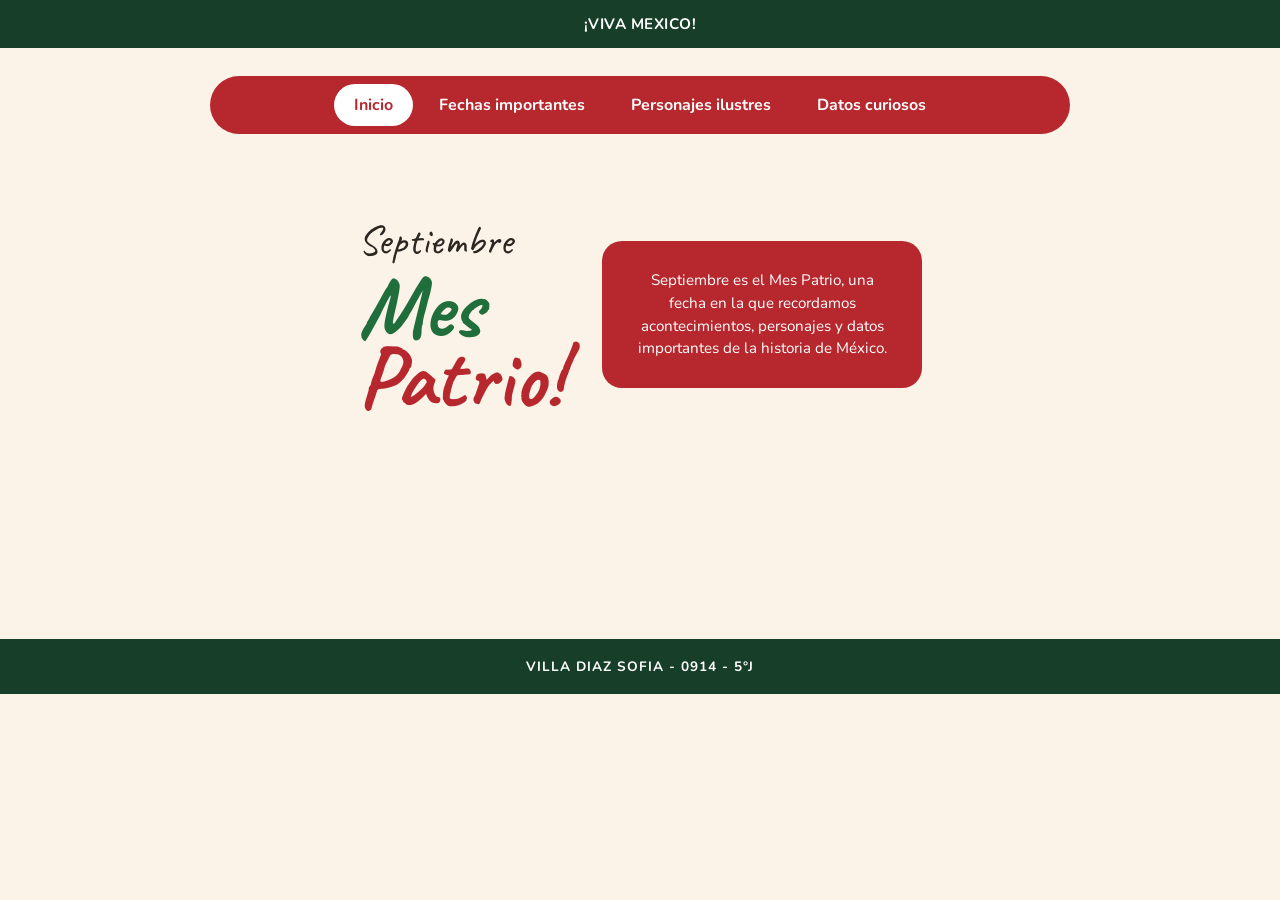
==== index.html @ a55deafc "Add files via upload" ====
<!DOCTYPE html>
<html lang="es">
<head>
<meta charset="UTF-8">
<meta name="viewport" content="width=device-width, initial-scale=1.0">
<title>Septiembre, Mes Patrio</title>
<link href="https://fonts.googleapis.com/css2?family=Caveat:wght@500;700&family=Nunito:wght@400;600;700;800&display=swap" rel="stylesheet">
<link rel="stylesheet" href="styles.css">
</head>
<body>

<div class="top-bar">¡VIVA MEXICO!</div>

<div class="nav-wrap">
  <div class="nav-pill">
    <a href="index.html" class="active">Inicio</a>
    <a href="fechas.html">Fechas importantes</a>
    <a href="personajes.html">Personajes ilustres</a>
    <a href="curiosidades.html">Datos curiosos</a>
  </div>
</div>

<div class="main-content">
  <div class="hero">
    <div class="hero-text">
      <p class="mes">Septiembre</p>
      <h1>
        <span class="word-mes">Mes</span>
        <span class="word-patrio">Patrio!</span>
      </h1>
    </div>
    <div class="hero-box">
      Septiembre es el Mes Patrio, una fecha en la que recordamos acontecimientos, personajes y datos importantes de la historia de México.
    </div>
  </div>
</div>

<div class="pie">VILLA DIAZ SOFIA - 0914 - 5°J</div>

</body>
</html>
---- styles.css ----
:root{--verde:#1F6E3C;--verde-oscuro:#163E28;--rojo:#B7282E;--crema:#FBF3E7;--texto:#2A2622;}
*{box-sizing:border-box;}
body{margin:0;background:var(--crema);color:var(--texto);font-family:'Nunito',sans-serif;}
.top-bar{background:var(--verde-oscuro);color:#fff;text-align:center;padding:14px 20px;font-weight:700;letter-spacing:0.5px;font-size:0.95rem;}
.nav-wrap{max-width:900px;margin:28px auto 10px;padding:0 20px;}
.nav-pill{background:var(--rojo);border-radius:999px;display:flex;justify-content:center;gap:6px;padding:8px;flex-wrap:wrap;}
.nav-pill a{color:#fff;font-weight:700;font-size:1rem;padding:10px 20px;border-radius:999px;text-decoration:none;}
.nav-pill a.active{background:#fff;color:var(--rojo);}
.main-content{max-width:980px;margin:0 auto;padding:40px 24px 70px;min-height:55vh;}
.hero{display:flex;align-items:center;justify-content:center;gap:40px;flex-wrap:wrap;padding:30px 0 10px;}
.hero-text{text-align:left;}
.hero .mes{font-family:'Caveat',cursive;font-size:2.6rem;color:var(--texto);margin:0;}
.hero h1{font-family:'Caveat',cursive;font-weight:700;font-size:5.5rem;line-height:0.85;margin:4px 0 0;}
.hero h1 .word-mes{color:var(--verde);display:block;}
.hero h1 .word-patrio{color:var(--rojo);display:block;margin-top:-0.05em;}
.hero-box{background:var(--rojo);color:#fff;border-radius:20px;padding:28px 30px;max-width:320px;text-align:center;font-size:0.95rem;line-height:1.5;}
h2.section-title{font-family:'Caveat',cursive;font-weight:700;text-align:center;font-size:3rem;margin:0 0 40px;}
h2.section-title .g{color:var(--verde);}
h2.section-title .r{color:var(--rojo);}
.timeline-cols{display:grid;grid-template-columns:repeat(4,1fr);gap:22px 18px;}
@media (max-width:760px){.timeline-cols{grid-template-columns:repeat(2,1fr);}}
@media (max-width:420px){.timeline-cols{grid-template-columns:1fr;}}
.date-card{text-align:center;display:flex;flex-direction:column;align-items:center;}
.date-badge{width:58px;height:58px;border-radius:50%;display:flex;align-items:center;justify-content:center;color:#fff;font-family:'Caveat',cursive;font-size:1.7rem;font-weight:700;margin-bottom:22px;}
.date-card.verde .date-badge{background:var(--verde);}
.date-card.rojo .date-badge{background:var(--rojo);}
.date-box{border-radius:16px;padding:20px 16px;height:100%;width:100%;}
.date-card.verde .date-box{background:var(--verde);color:#fff;}
.date-card.rojo .date-box{background:var(--rojo);color:#fff;}
.date-box h3{font-family:'Caveat',cursive;font-size:1.5rem;margin:0 0 8px;}
.date-box p{margin:0;font-size:0.92rem;line-height:1.45;}
.people-grid{display:grid;grid-template-columns:repeat(3,1fr);gap:18px;}
@media (max-width:720px){.people-grid{grid-template-columns:repeat(2,1fr);}}
@media (max-width:480px){.people-grid{grid-template-columns:1fr;}}
.person-card{border-radius:16px;padding:18px;display:flex;align-items:center;gap:14px;color:#fff;}
.person-card.verde{background:var(--verde);}
.person-card.rojo{background:var(--rojo);}
.avatar{flex:0 0 56px;width:56px;height:56px;border-radius:50%;background:#fff;object-fit:cover;}
.person-info h3{font-family:'Caveat',cursive;font-size:1.35rem;margin:0 0 4px;}
.person-info p{margin:0;font-size:0.85rem;line-height:1.35;}
.facts-grid{display:grid;grid-template-columns:1fr 1fr;gap:18px;}
@media (max-width:640px){.facts-grid{grid-template-columns:1fr;}}
.fact-card{border-radius:16px;padding:22px 24px;color:#fff;line-height:1.55;font-size:0.95rem;}
.fact-card.verde{background:var(--verde);}
.fact-card.rojo{background:var(--rojo);}
.fact-card strong{display:block;font-family:'Caveat',cursive;font-size:1.3rem;margin-bottom:6px;}
.pie{background:var(--verde-oscuro);color:#fff;text-align:center;padding:18px 20px;letter-spacing:1px;font-weight:700;font-size:0.85rem;}
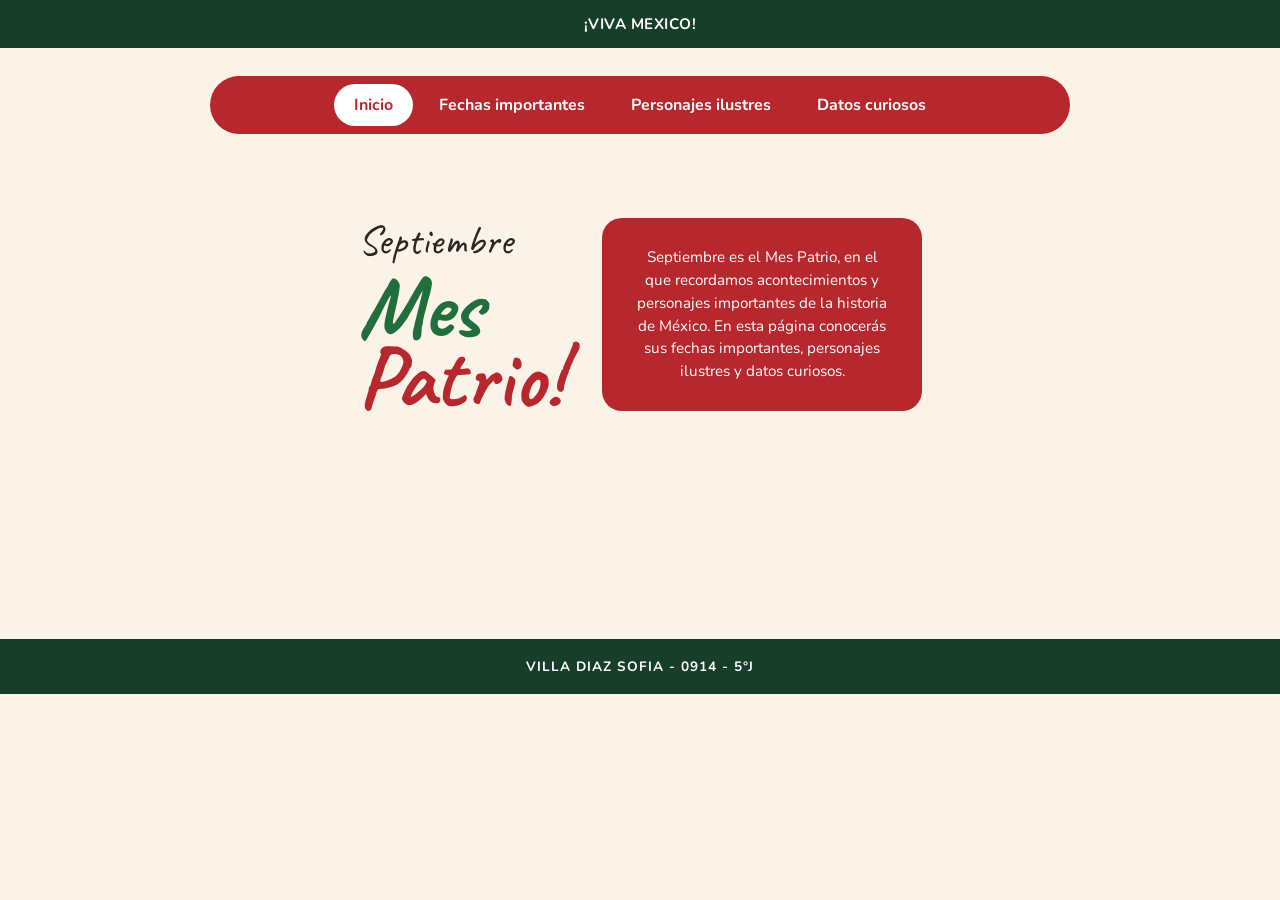
==== commit ff6e9f4c: "Update index.html" ====
--- a/index.html
+++ b/index.html
@@ -1,41 +1,80 @@
+
 <!DOCTYPE html>
+<!-- Aquí empieza la página -->
+
 <html lang="es">
 <head>
+
+<!-- Sirve para usar letras y símbolos correctamente -->
 <meta charset="UTF-8">
+
+<!-- Hace que la página se adapte a donde lo abras -->
 <meta name="viewport" content="width=device-width, initial-scale=1.0">
+
+<!-- Nombre que aparece en la pestaña -->
 <title>Septiembre, Mes Patrio</title>
+
+<!-- Estas son las letras del diseño que usará la página -->
 <link href="https://fonts.googleapis.com/css2?family=Caveat:wght@500;700&family=Nunito:wght@400;600;700;800&display=swap" rel="stylesheet">
+
+<!-- Conecta el HTML con el archivo de estilos -->
 <link rel="stylesheet" href="styles.css">
+
 </head>
+
 <body>
 
+<!-- Texto de la parte de arriba -->
 <div class="top-bar">¡VIVA MEXICO!</div>
 
+<!-- Menú de la página -->
 <div class="nav-wrap">
   <div class="nav-pill">
+
+    <!-- Botón para ir al inicio -->
     <a href="index.html" class="active">Inicio</a>
+
+    <!-- Botón para ver las fechas -->
     <a href="fechas.html">Fechas importantes</a>
+
+    <!-- Botón para ver los personajes -->
     <a href="personajes.html">Personajes ilustres</a>
+
+    <!-- Botón para ver los datos curiosos -->
     <a href="curiosidades.html">Datos curiosos</a>
+
   </div>
 </div>
 
+<!-- Parte principal de la página -->
 <div class="main-content">
+
+  <!-- Parte donde aparece el título -->
   <div class="hero">
+
     <div class="hero-text">
+
+      <!-- Nombre del mes -->
       <p class="mes">Septiembre</p>
+
+      <!-- Título principal -->
       <h1>
         <span class="word-mes">Mes</span>
         <span class="word-patrio">Patrio!</span>
       </h1>
+
     </div>
+
+    <!-- Introducción -->
     <div class="hero-box">
-      Septiembre es el Mes Patrio, una fecha en la que recordamos acontecimientos, personajes y datos importantes de la historia de México.
+      Septiembre es el Mes Patrio, en el que recordamos acontecimientos y personajes importantes de la historia de México. En esta página conocerás sus fechas importantes, personajes ilustres y datos curiosos.
     </div>
+
   </div>
 </div>
 
+<!-- Nombre y datos del alumno -->
 <div class="pie">VILLA DIAZ SOFIA - 0914 - 5°J</div>
 
 </body>
-</html>+</html>
